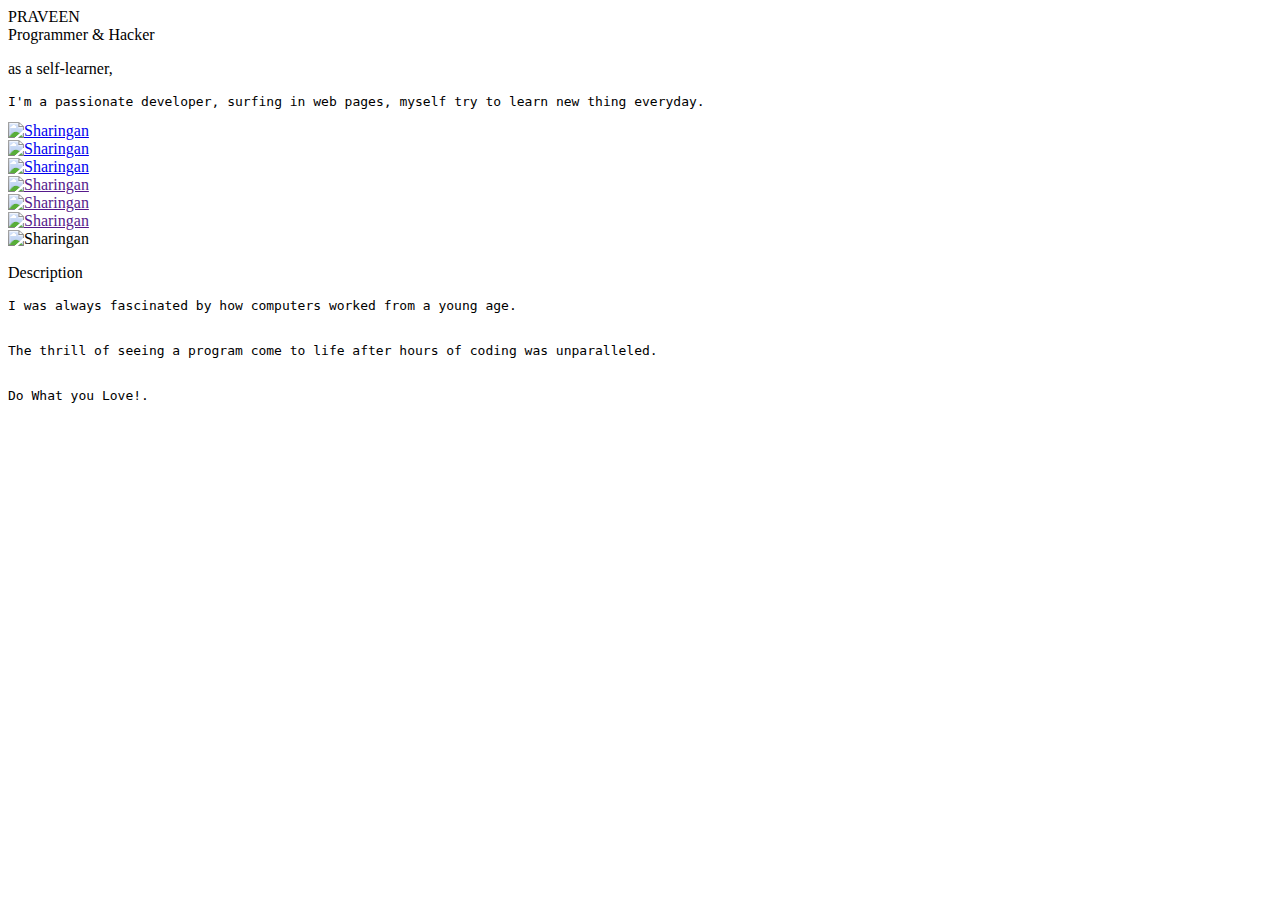
==== Home/index.html @ 08c0a4da "Create index.html" ====
<!DOCTYPE html>
<html lang="en">
<head>
        <meta name="pravee" description="">
        <meta name="viewport" content="width=device-width, initial-scale=1.0">
        <!-- Fonts in Google-->
        <link rel="preconnect" href="https://fonts.googleapis.com">
        <link rel="preconnect" href="https://fonts.gstatic.com" crossorigin>
        <link href="https://fonts.googleapis.com/css2?family=Alata&display=swap" rel="stylesheet">
        <title>Praveen</title>
        <link rel="stylesheet" href="./assets/style.css">
        <link rel="icon" type="x-icon" href="./assets/I.png">
</head>
<body>
        <div id="particles-js"></div>  
        <div title="Time is Going" id="time"></div>
        <main>
        <header class="glitch">PRAVEEN</header>
        <aside>Programmer & Hacker</aside>

        <p>as a <span class="head-one">self-learner,</span></p>
        <pre>I'm a passionate <span class="head-one">developer</span>, surfing in <span class="head-one">web</span> pages, <span class="head-one">myself</span> try to learn new thing everyday.</pre>
        <section>
                <li title="LOADING...">
                        <a href="https://praveen-pravee.github.io/pveen-dev.github.io/">
                                <img src="./assets/Itachi.png" class="rright" alt="Sharingan" width="30px" height="auto">
                        </a>
                </li>
                <li title="AI is a Tool">
                        <a href="./aipage.htm" target="_blank">
                        <img src="./assets/A.png" class="rright" alt="Sharingan" width="30px" height="auto">
                        </a>
                </li>
                <li title="Data is Flying">
                        <a href="./hunter.htm" target="_blank">
                        <img src="./assets/B.png" class="rright" alt="Sharingan" width="30px" height="auto">
                        </a>
                </li>
                <li title="">
                        <a href="">
                        <img src="./assets/C.png" class="rright" alt="Sharingan" width="30px" height="auto">
                        </a>
                </li>
                <li title="">
                        <a href="">
                                <img src="./assets/D.png" class="rright" alt="Sharingan" width="30px" height="auto">
                        </a>
                </li>
                <li title="">
                        <a href="">
                        <img src="./assets/Indra.png" class="bright" alt="Sharingan" width="28px" height="auto">
                        </a>
                </li>
                <li title="">
                        <img src="./assets/Tom.png" class="rright" alt="Sharingan" width="27px" height="auto">
                </li>
        </section>
        <p class="description">Description</p>
        <pre class="content">I was always fascinated by how computers worked from a young age.<br>
        <br>The thrill of seeing a program come to life after hours of coding was unparalleled.<br>
        <br>Do What you Love!.
        </pre>
        </main>

         <!-- script.js-->
         <script src="https://unpkg.com/typed.js@2.0.16/dist/typed.umd.js"></script>
         <script type="text/javascript"src="./assets/script.js"></script>
        <script type="text/javascript" src="./assets/particles.js"></script>
        <script type="text/javascript" src="./assets/app.js"></script>
</body>
</html>
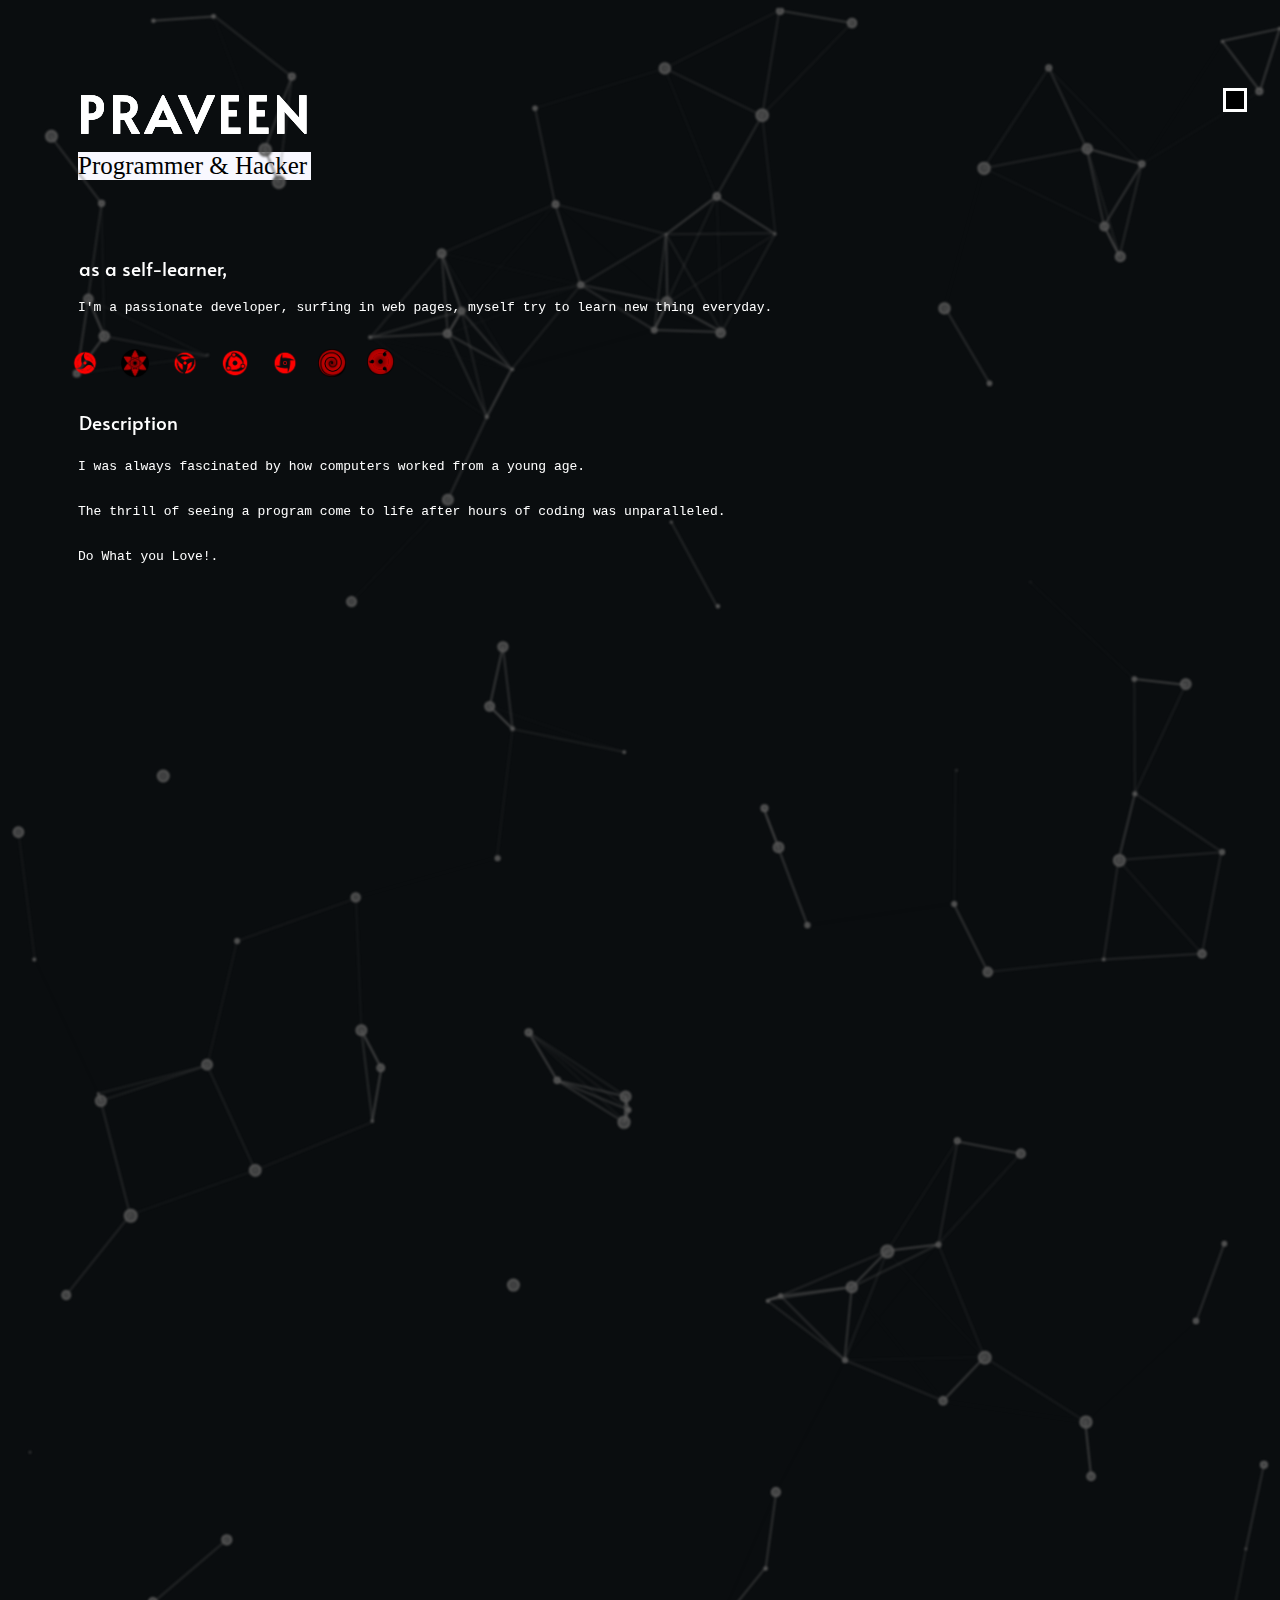
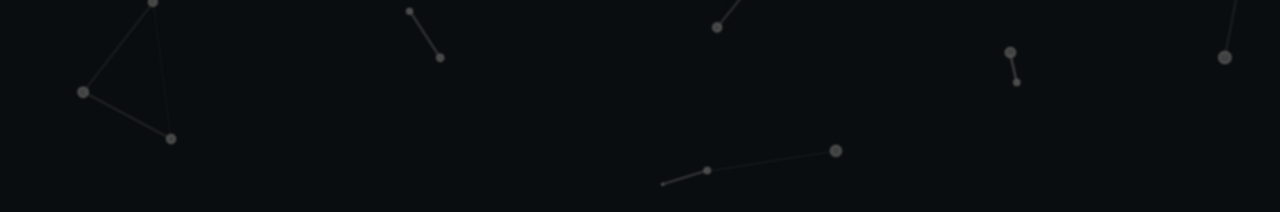
==== commit 07b49118: "Description" ====
--- a/Home/index.html
+++ b/Home/index.html
@@ -1,7 +1,7 @@
 <!DOCTYPE html>
 <html lang="en">
 <head>
-        <meta name="pravee" description="">
+        <meta name="pravee" description="I'm praveen/self-learner/programmer myself, if you want to work with you just contact me, we are already good and fuck.">
         <meta name="viewport" content="width=device-width, initial-scale=1.0">
         <!-- Fonts in Google-->
         <link rel="preconnect" href="https://fonts.googleapis.com">
@@ -63,9 +63,8 @@
         </main>
 
          <!-- script.js-->
-         <script src="https://unpkg.com/typed.js@2.0.16/dist/typed.umd.js"></script>
          <script type="text/javascript"src="./assets/script.js"></script>
-        <script type="text/javascript" src="./assets/particles.js"></script>
-        <script type="text/javascript" src="./assets/app.js"></script>
+         <script type="text/javascript" src="./assets/particles.js"></script>
+         <script type="text/javascript" src="./assets/app.js"></script>
 </body>
 </html> 
--- a/Home/assets/style.css
+++ b/Home/assets/style.css
@@ -0,0 +1,161 @@
+body {
+	background-color: #0a0d0f;	
+	color: white;
+	overflow: hidden;
+	box-sizing: border-box;
+}
+#particles-js {
+	position: absolute;
+	width: 100%;
+	height: 200vh;
+	filter: blur(1px);
+	-webkit-filter: blur(1px);
+}
+header {
+	width: 240px;
+	font-size: 50px;
+	position: relative;
+	top: 70px;
+	left: 70px;
+	font-family: "Alata", sans-serif;
+	font-weight: bold;
+	letter-spacing: 5px;
+	cursor: pointer;
+}
+aside {
+	font-size: 25px;
+	margin: 75px 70px;
+	color: black;
+	max-width: 233px;
+	background-color: ghostwhite;
+}
+p {
+	font-size: 19px;
+	position: relative;
+	left: 71px;
+	font-family: "Alata", sans-serif;
+}
+.head-one:hover {
+	background-color: ghostwhite;
+	color: black;
+}
+pre {
+	font-size: 13px;
+	position: relative;
+	left: 70px;
+}
+.description {
+	top: 10px;
+}
+.content {
+	top: 15px;
+	right: 35px;
+} 
+.bright {
+	position: relative;
+	top: 21px;
+	transition: transform .5s ease-in-out;
+}
+.bright:hover {
+	transform: rotate(360deg);
+}
+.rright {
+	position: relative;
+	display: flex;
+	left: 5.5%;
+	top: 20px;
+	transition: transform .5s ease-in-out;
+}
+.rright:hover {
+	transform: rotate(360deg);
+}
+section {
+	display: flex;
+	position: relative;
+	bottom: 10px;
+	left: 50px;
+}
+li {
+	list-style-type: none;
+	padding: 10px;
+}
+h6 {
+	position: relative;
+	left: 8%;
+	bottom: 45px;
+	font-size: 16px;
+	font-family: "Alata", sans-serif;
+}
+#time {
+	position: relative;
+	float: right;
+	top: 80px;
+	right: 25px;
+	border: 3px solid white;
+	padding: 9px;
+	font-size: 20px;
+	font-family: "Alata", sans-serif;
+	background-color: black;
+}
+#time:hover{
+	background-color: whitesmoke;
+	border: 5px solid black;
+	color: black;
+}
+.glitch::before, .glitch::after {
+	position: absolute;
+	top: 0;
+	left: 0;
+	content: 'PRAVEEN';
+	display: block;
+}
+.glitch:hover::before {
+	animation: glitch 0.3s linear infinite reverse;
+	color: blue;
+	z-index: -2;
+}
+.glitch:hover::after {
+	animation: glitch 0.3s linear infinite reverse;
+	color: red;
+	z-index: -1;
+}
+@keyframes glitch {
+	0%{
+		top:0;
+		left: 0;
+	}
+	20%{
+		top:-3px;
+		left: -5px;
+	}
+	40%{
+		top: 3px; 
+		left: 3px;
+	}
+	60%{
+		top: -5px;
+		left: 3px;
+	}
+	80%{
+		top: 3px;
+		left: -5px;
+	}
+	100%{
+		top: 0;
+		left: 0;
+	}
+
+}
+
+@media screen and (max-width: 768px) {                                                                
+	    #particles-js {
+			position: absolute;
+			width: 200%;
+			height: 190vh;
+		}          
+		#time {
+			position: absolute;
+			top: 16%;
+			float: right;			
+		}                                                                                
+   } 
